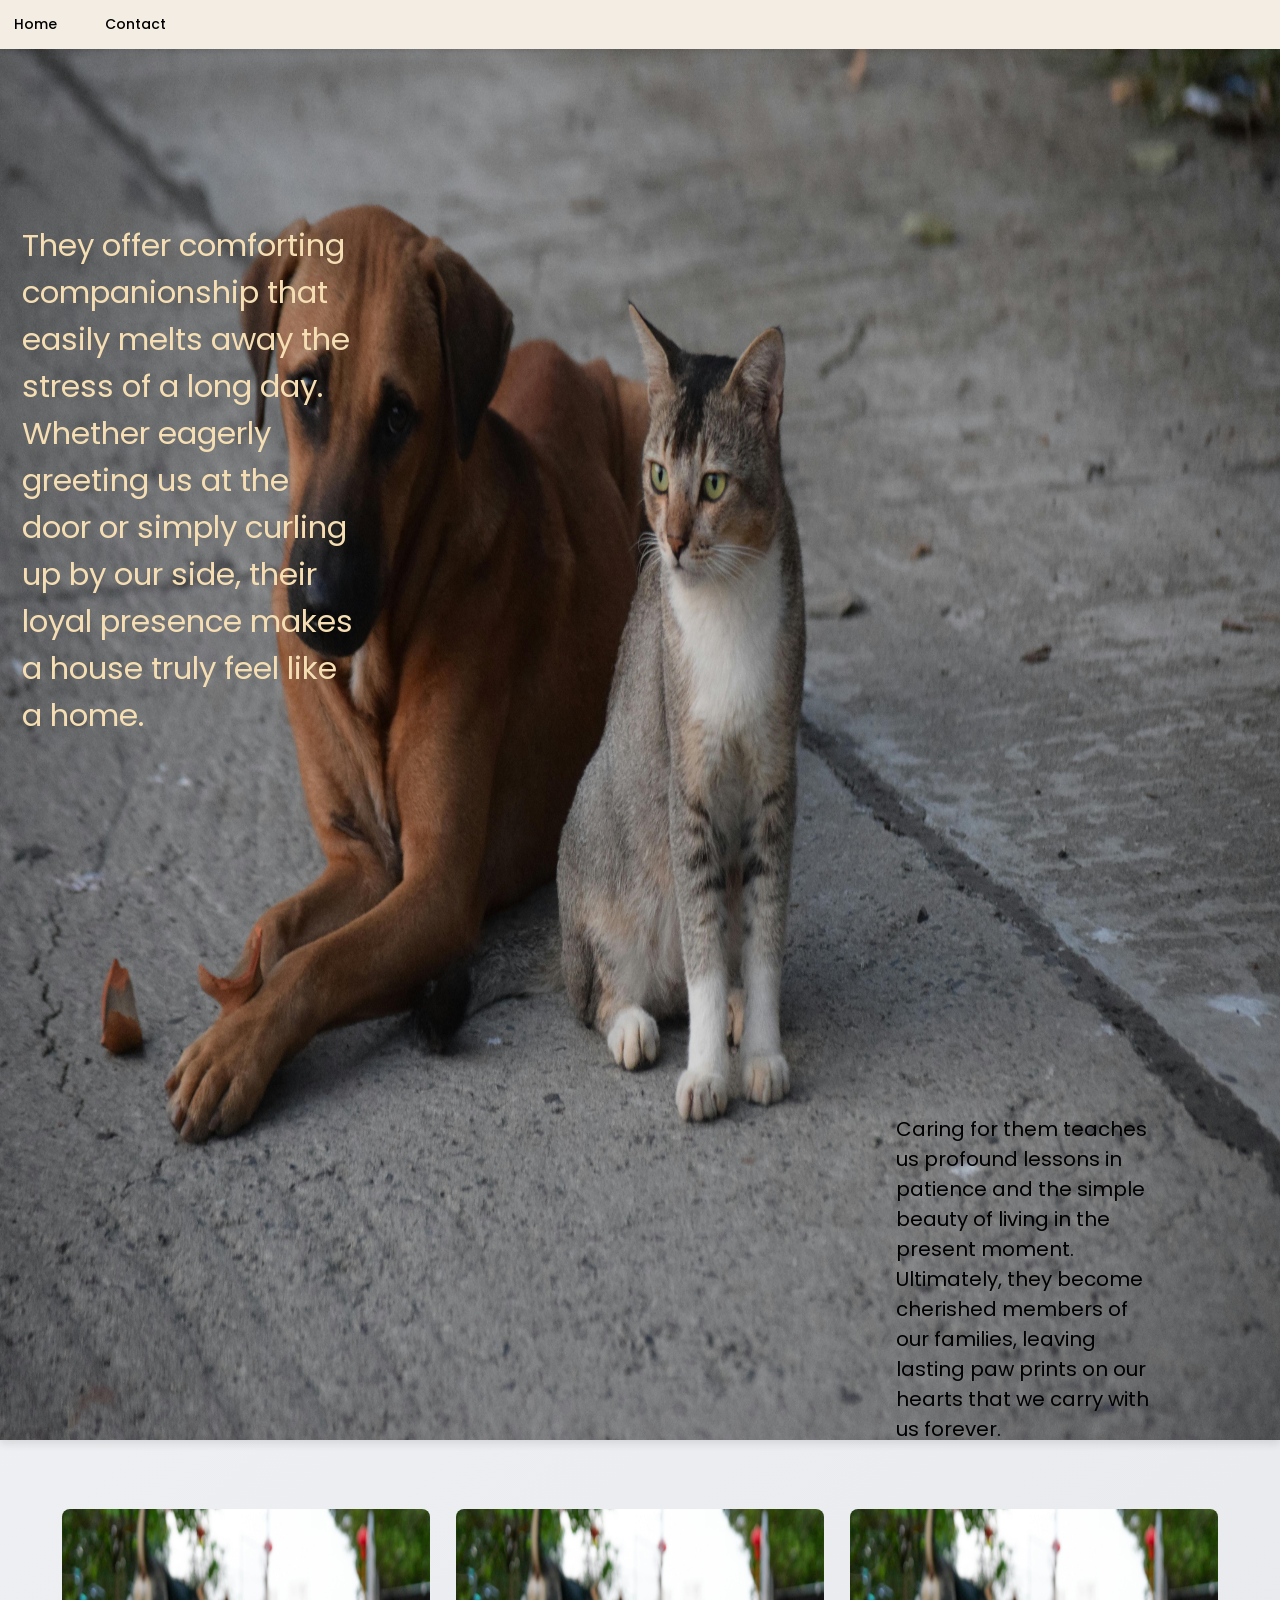
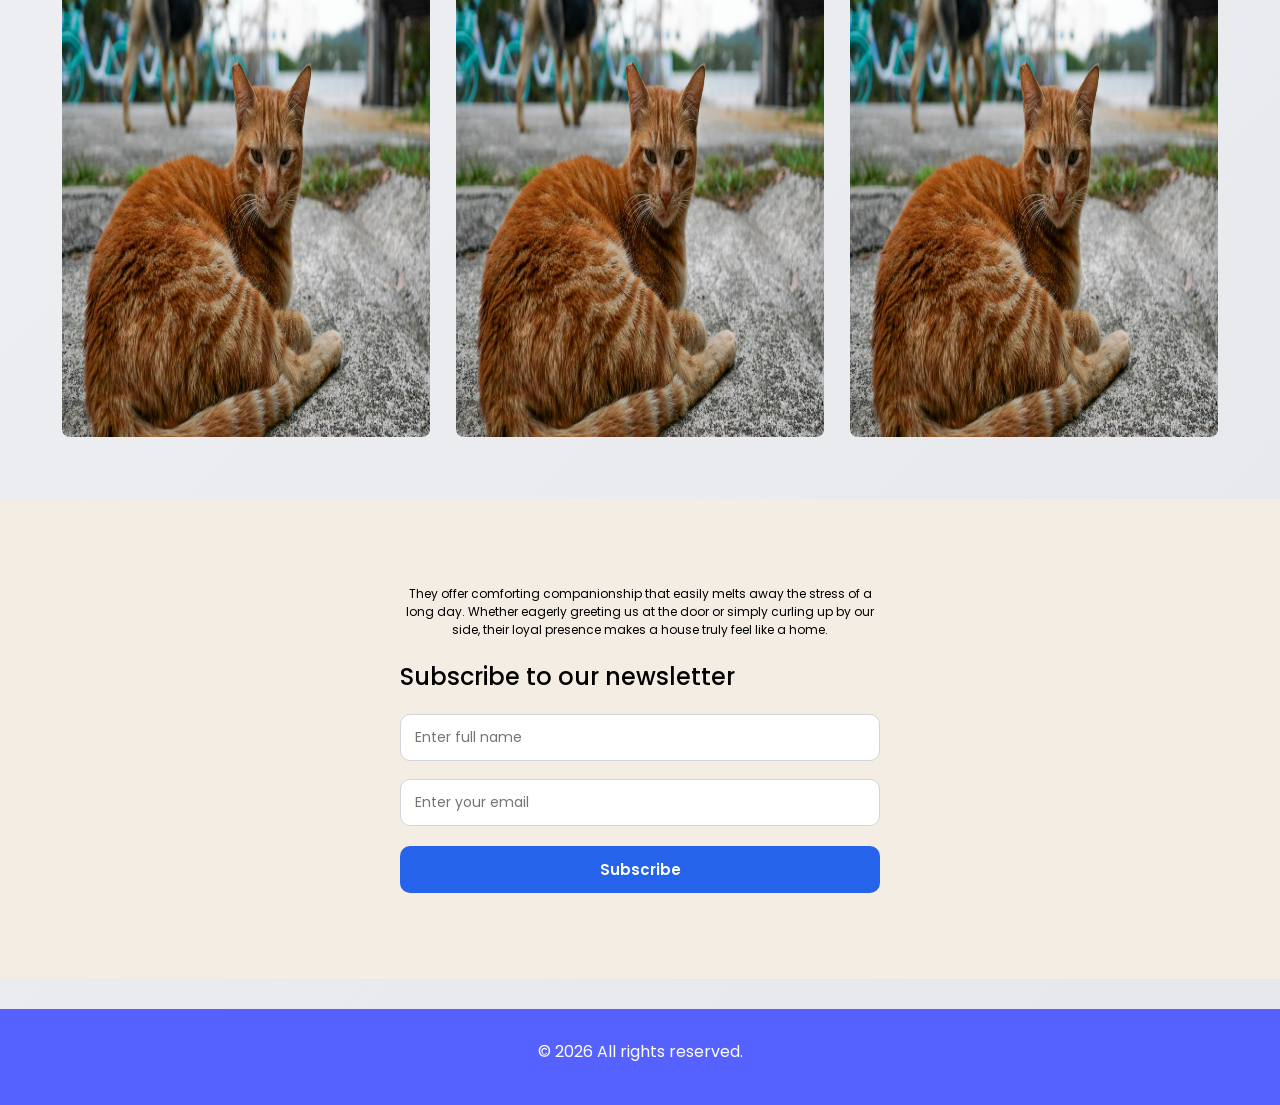
==== index.html @ 139f207c "check code" ====
<!DOCTYPE html>
<html lang="en">
<head>
    <meta charset="UTF-8">
    <title>Save User</title>
    <link rel="stylesheet" href="test.css">
    <link href="https://fonts.googleapis.com/css2?family=Poppins:wght@400;500;600;700&display=swap" rel="stylesheet">
</head>
<body>
<div class="nav-menu">
    <a class="hover-underline" href="index.html">Home</a>
    <a class="hover-underline" href="contact.html">Contact</a>
</div>


<img src="Images/pexels-wanderkash-20816519.jpg" alt="cat" style="width:100%;height: 90em;box-shadow: 0 4px 8px rgba(0, 0, 0, 0.1);">
<div class="cont-out">
    <p class="p-img-text">They offer comforting companionship that easily melts away the stress of a long day. Whether eagerly greeting us at the door or simply curling up by our side, their loyal presence makes a house truly feel like a home.</p>
</div>
<div class="left-side-text">
    <div class="cont-out2">
        <p class="p-img-text2">Caring for them teaches us profound lessons in patience and the simple beauty of living in the present moment. Ultimately, they become cherished members of our families, leaving lasting paw prints on our hearts that we carry with us forever.</p>
    </div>
</div>

<!-- Animals cards -->
<div class="display-flex-cards">
    <div class="animal-card">
        <img class="img-inherit" src="Images/pexels-yuen-2160809509-37031055.jpg" alt="dog" >
    </div>
    <div class="animal-card">
        <img class="img-inherit" src="Images/pexels-yuen-2160809509-37031055.jpg" alt="dog" >
    </div>
    <div class="animal-card">
        <img class="img-inherit" src="Images/pexels-yuen-2160809509-37031055.jpg" alt="dog" >
    </div>
</div>
<div class="subscribe-section">
    <div class="subcribe-cont">
        <p class="font-xs text-align-center">They offer comforting companionship that easily melts away the stress of a long day. Whether eagerly greeting us at the door or simply curling up by our side, their loyal presence makes a house truly feel like a home.</p>
        <h2 class="subcribe-heading font-semi-bold">Subscribe to our newsletter</h2>
        <form id="userForm" class="subcribe-form">
            <div class="form-group">
                <input type="text" id="name" placeholder="Enter full name" required />
            </div>
            <input type="email" id="email" placeholder="Enter your email" class="subcribe-input" required>
            <div class="text-align-center">
                <button type="submit" class="btn margin-top-base" id="saveBtn">Subscribe</button>
            </div>

        </form>
    </div>
</div>


</div>

<div id="statusMessage" class="status"></div>

<div class="footer">
    <p>&copy; 2026 All rights reserved.</p>
</div>
</div>
<script src="script.js"></script>
</body>
</html>
---- test.css ----
* {
    box-sizing: border-box;
    margin: 0;
    padding: 0;
    font-family: 'Poppins', sans-serif;
}

body {
    background: linear-gradient(135deg, #f3f4f6, #e5e7eb);
}

.nav-menu {
    display: flex;
    justify-content: flex-start;
    background: #f3ede3;
    box-shadow: 0 2px 5px rgba(0, 0, 0, 0.1);
    position: fixed;
    width: 100vw;
    z-index: 100;

}

a{
    color:black;
    margin-right: 20px;
    text-decoration: none;
    font-weight: 300;
    padding:14px;
}

/* Menu Hover Effect */
.hover-underline {
    position: relative;
    display: inline-block;
    font-weight: 500;
    font-size: 14px;
}

.hover-underline::after,
.hover-underline::before {
    content: '';
    position: absolute;
    width: 100%;
    height: 2px;
    background: linear-gradient(to right, #ff0000, #00ffff);
    bottom: 0px;
    left: 0;
    transform: scaleX(0);
    transform-origin: right;
    transition: transform 0.4s ease-out;
}

.hover-underline::before {
    top: 0px;
    transform-origin: left;
}

.hover-underline:hover::after,
.hover-underline:hover::before {
    transform: scaleX(1);
}

.p-img-text{
    width: 377px;
    font-size: 31px;
    padding: 22px;
    color: wheat;
}
.cont-out{
    position: absolute;
    top: 200px;
}
.p-img-text2{
    color: black;
    width: 311px;
    padding: 26px;
    font-size: 20px;
}
.cont-out2{
    display: flex;
    justify-content: end;
}
.left-side-text{
    position: absolute;
    top: 68em;
    left: 68%;
}
.animal-card{
    height: 33em;
    width: 23em;
    border-radius: 10px;
}
.animal-card:hover{
    transform: scale(1.05);
    box-shadow: 0 0 20px #f3ede3;
}

.img-inherit{
    height: inherit;
    width: inherit;
    border-radius: 8px;
}
.display-flex{
    display: flex;
}
.justify-center{
    justify-content: center;
}
.display-flex-cards{
    display:flex;
    justify-content: space-between;
    padding: 62px;

}
.subscribe-section{
    background: #f3ede3;
    height: auto;
}
.subcribe-cont{
    padding: 86px 25em;
    display: flex;
    gap: 20px;
    flex-direction: column;
}
.margin-top-base{
    margin-top: 20px;
}
.font-xs{
    font-size: 12px;
}
.text-align-center{
    text-align: center;
}
.font-semi-bold{
    font-weight: 500;
}
.subcribe-button-width{
    width: auto;
    padding: 12px 32px;
}



.container {
    width: 100%;
    max-width: 420px;
    background: #ffffff;
    border-radius: 16px;
    box-shadow: 0 10px 30px rgba(0,0,0,0.08);
    padding: 28px;
}

.header {
    text-align: center;
    margin-bottom: 24px;
}

.header h1 {
    font-size: 24px;
    color: #111827;
    margin-bottom: 8px;
}

.header p {
    color: #6b7280;
    font-size: 14px;
}

.form-group {
    margin-bottom: 18px;
}

label {
    display: block;
    font-size: 14px;
    color: #374151;
    margin-bottom: 6px;
    font-weight: 600;
}

input {
    width: 100%;
    padding: 12px 14px;
    border: 1px solid #d1d5db;
    border-radius: 10px;
    font-size: 14px;
    outline: none;
    transition: border-color 0.2s ease;
}

input:focus {
    border-color: #2563eb;
}

.btn {
    width: 100%;
    padding: 12px;
    border: none;
    border-radius: 10px;
    background: #2563eb;
    color: white;
    font-size: 15px;
    font-weight: 600;
    cursor: pointer;
    transition: background 0.2s ease;
}

.btn:hover {
    background: #1d4ed8;
}

.btn:disabled {
    background: #93c5fd;
    cursor: not-allowed;
}

.status {
    margin-top: 16px;
    padding: 12px;
    border-radius: 10px;
    font-size: 14px;
    display: none;
}

.status.success {
    display: block;
    background: #ecfdf5;
    color: #065f46;
    border: 1px solid #a7f3d0;
}

.status.error {
    display: block;
    background: #fef2f2;
    color: #991b1b;
    border: 1px solid #fecaca;
}

.status.loading {
    display: block;
    background: #eff6ff;
    color: #1e40af;
    border: 1px solid #bfdbfe;
}

.footer {
    margin-top: 30px;
    background-color: #5562ff;
    color: white;
    height: 6em;
    text-align: center;
    padding: 30px;
}

.api-preview {
    margin-top: 18px;
    background: #f9fafb;
    border: 1px dashed #d1d5db;
    border-radius: 10px;
    padding: 12px;
    font-size: 12px;
    color: #4b5563;
    line-height: 1.5;
}

.api-preview strong {
    color: #111827;
}
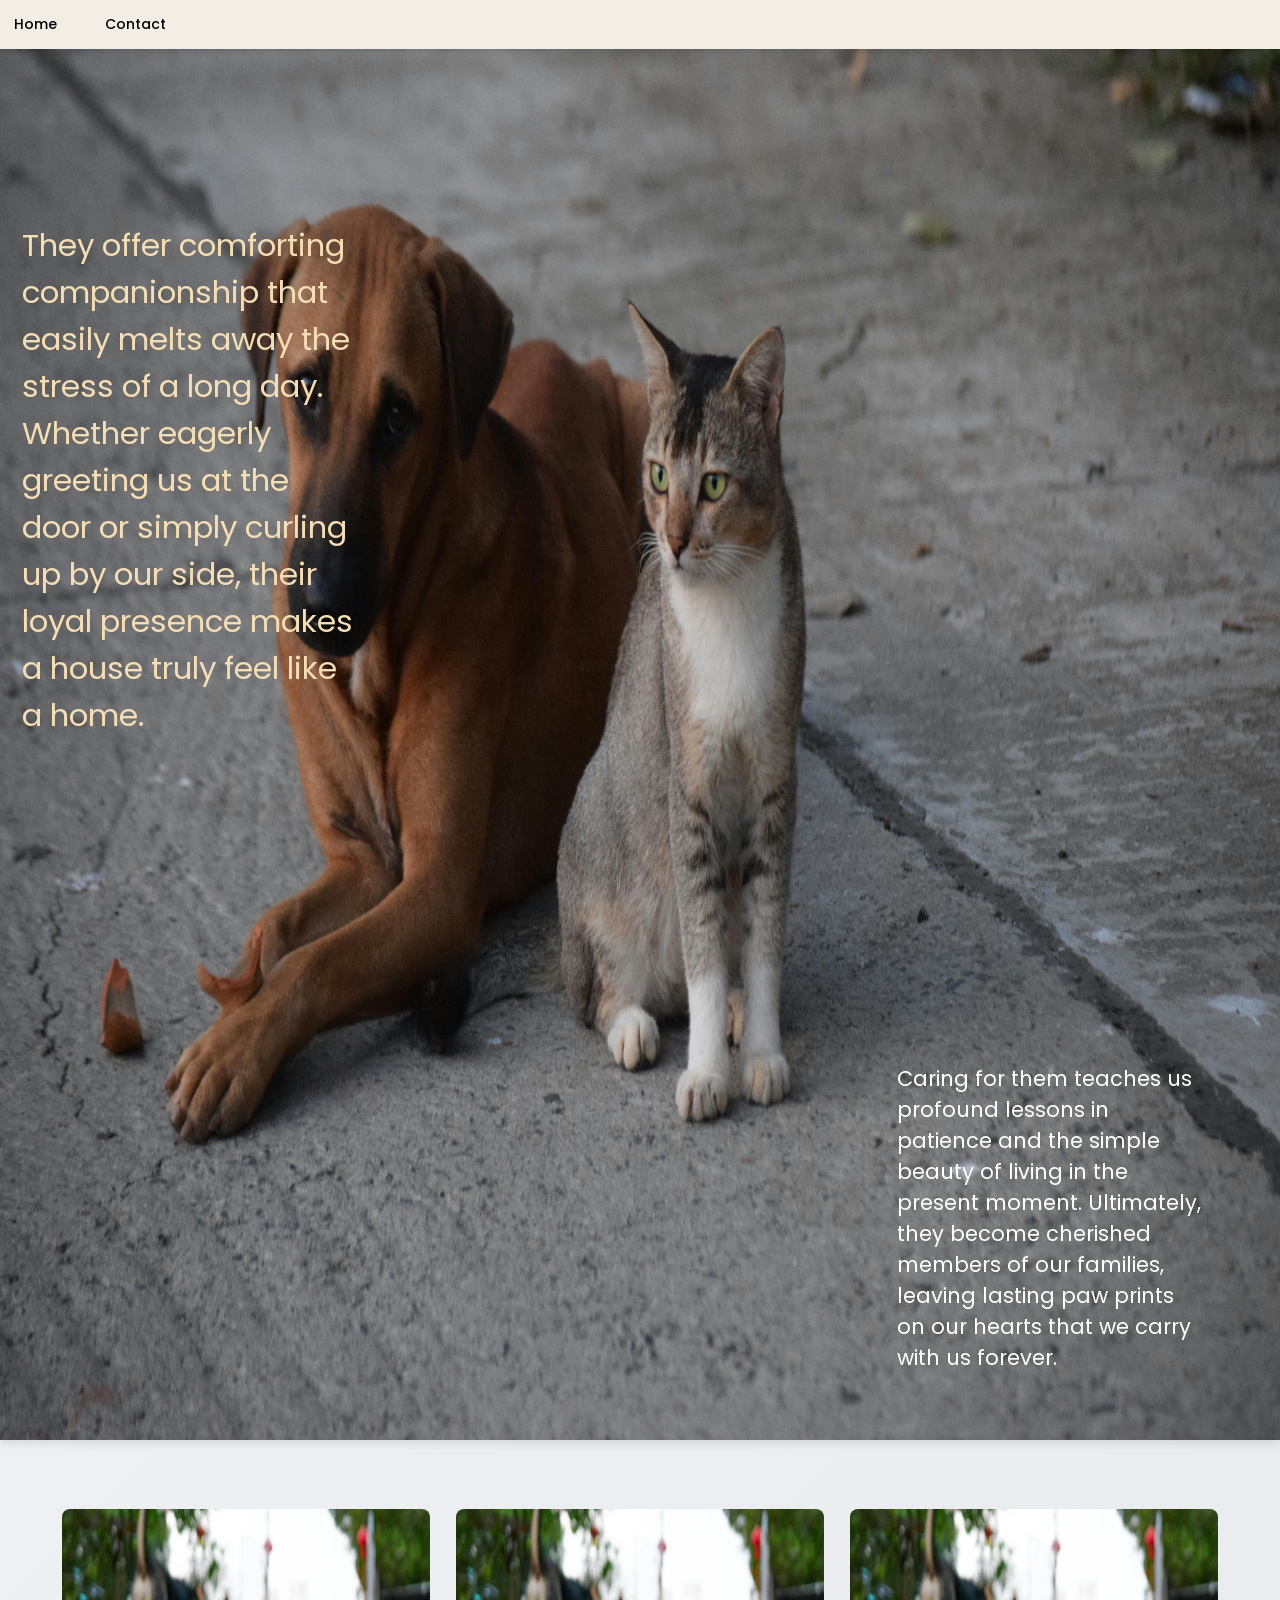
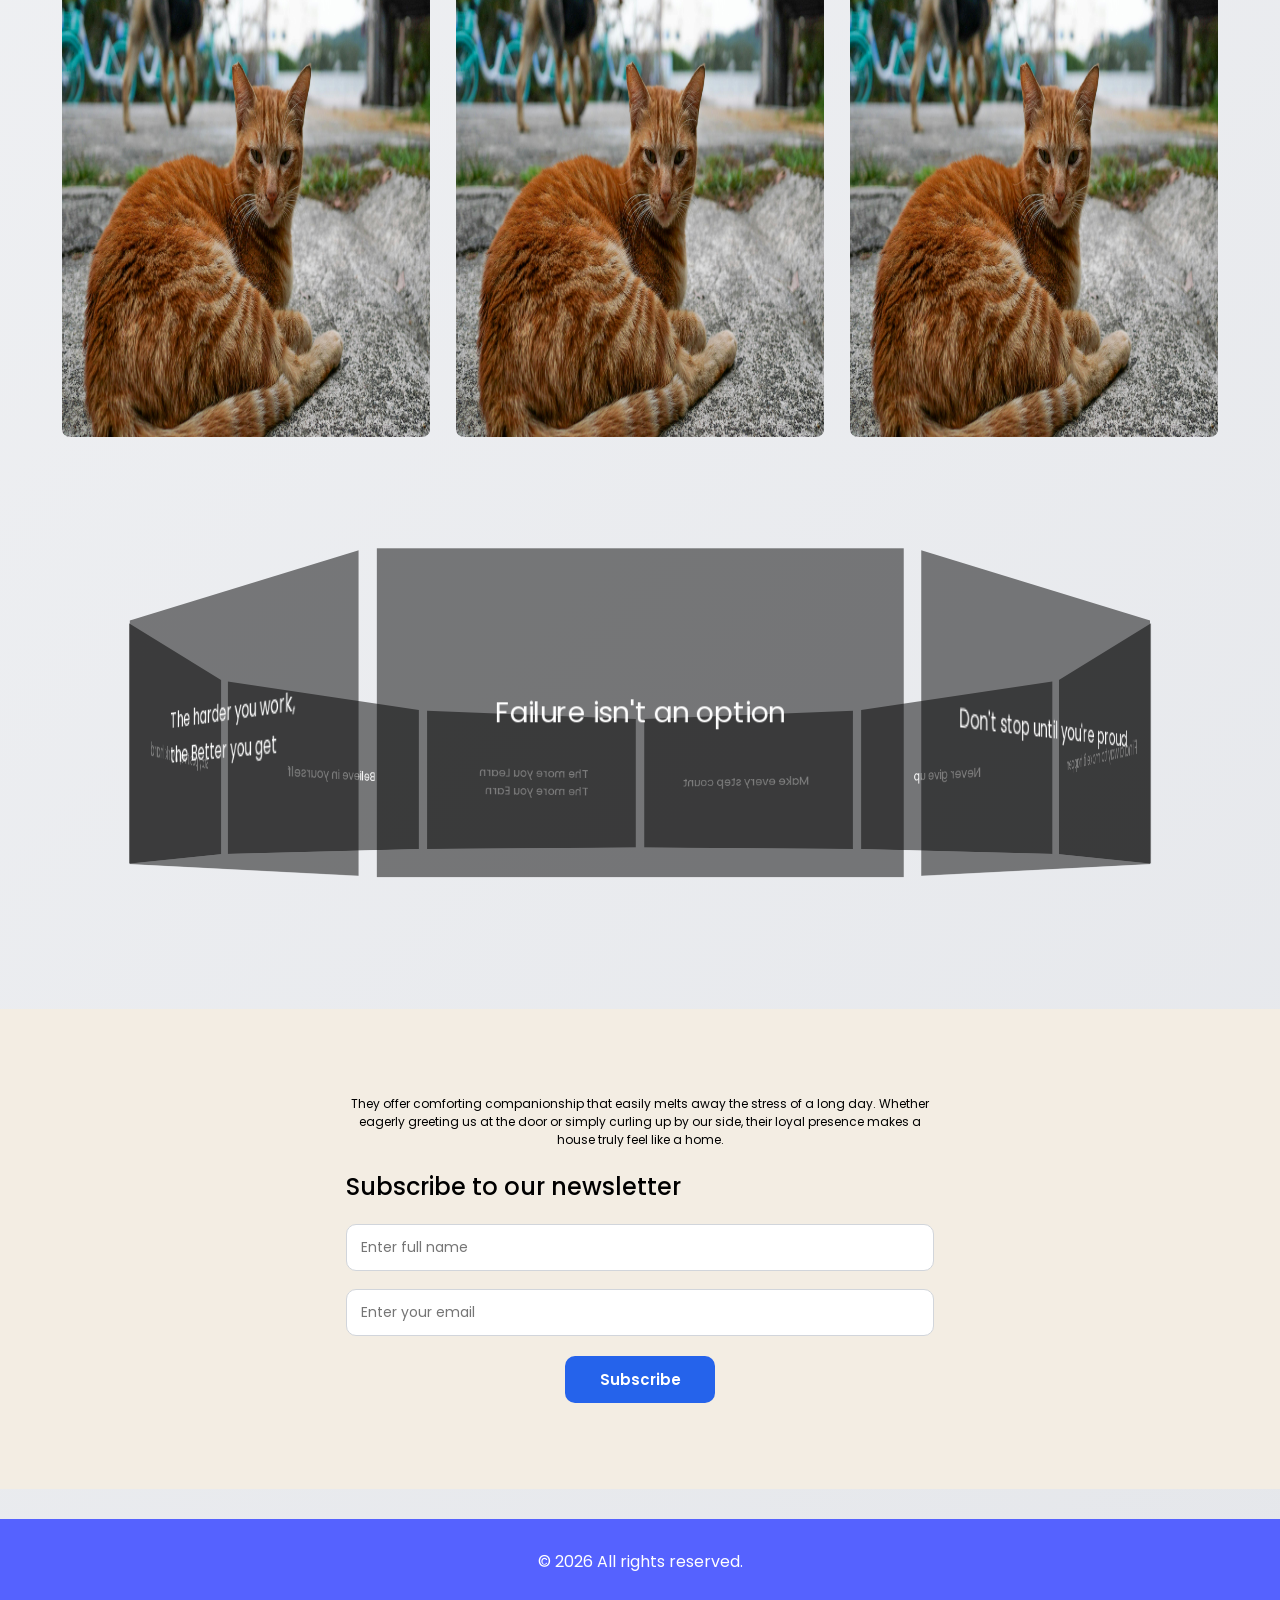
==== commit 02954f4e: "check code" ====
--- a/index.html
+++ b/index.html
@@ -35,6 +35,21 @@
         <img class="img-inherit" src="Images/pexels-yuen-2160809509-37031055.jpg" alt="dog" >
     </div>
 </div>
+<!--Rotating cards-->
+<div class="container1">
+    <div class="carousel">
+        <div class="carousel__face"><span>Failure isn't an option</span></div>
+        <div class="carousel__face"><span>Don't stop until you're proud</span></div>
+        <div class="carousel__face"><span>Find a way to make it happen</span></div>
+        <div class="carousel__face"><span>Never give up</span></div>
+        <div class="carousel__face"><span>Make every step count</span></div>
+        <div class="carousel__face"><span>The more you Learn <br>The more you Earn</span></div>
+        <div class="carousel__face"><span>Believe in yourself</span></div>
+        <div class="carousel__face"><span>Stay positive, Work hard</span></div>
+        <div class="carousel__face"><span>The harder you work,<br> the Better you get</span></div>
+    </div>
+</div>
+
 <div class="subscribe-section">
     <div class="subcribe-cont">
         <p class="font-xs text-align-center">They offer comforting companionship that easily melts away the stress of a long day. Whether eagerly greeting us at the door or simply curling up by our side, their loyal presence makes a house truly feel like a home.</p>
@@ -45,7 +60,7 @@
             </div>
             <input type="email" id="email" placeholder="Enter your email" class="subcribe-input" required>
             <div class="text-align-center">
-                <button type="submit" class="btn margin-top-base" id="saveBtn">Subscribe</button>
+                <button type="submit" class="btn margin-top-base subcribe-button-width" id="saveBtn">Subscribe</button>
             </div>
 
         </form>
--- a/test.css
+++ b/test.css
@@ -42,8 +42,9 @@
     position: absolute;
     width: 100%;
     height: 2px;
-    background: linear-gradient(to right, #ff0000, #00ffff);
-    bottom: 0px;
+    background: black;
+    /*background: linear-gradient(to right, #ff0000, #00ffff);*/
+    bottom: 0;
     left: 0;
     transform: scaleX(0);
     transform-origin: right;
@@ -51,7 +52,7 @@
 }
 
 .hover-underline::before {
-    top: 0px;
+    top: 0;
     transform-origin: left;
 }
 
@@ -71,10 +72,13 @@
     top: 200px;
 }
 .p-img-text2{
-    color: black;
-    width: 311px;
+    color: white;
+    width: 358px;
     padding: 26px;
-    font-size: 20px;
+    font-size: 21px;
+    position: absolute;
+    top: -4vw;
+    right: -28vw;
 }
 .cont-out2{
     display: flex;
@@ -117,7 +121,7 @@
     height: auto;
 }
 .subcribe-cont{
-    padding: 86px 25em;
+    padding: 86px 27vw;
     display: flex;
     gap: 20px;
     flex-direction: column;
@@ -265,4 +269,81 @@
 
 .api-preview strong {
     color: #111827;
-}+}
+.subcribe-button-width{
+    width: 10em;
+}
+
+/*Rotating cards css*/
+.container1 {
+    position: relative;
+    width: 320px;
+    margin: 150px auto 0 auto;
+    perspective: 1000px;
+    height: 360px;
+    color: #ffffff;
+}
+
+.carousel {
+    position: absolute;
+    width: 100%;
+    height: 100%;
+    transform-style: preserve-3d;
+    animation: rotate360 10s infinite forwards linear;
+}
+.carousel__face {
+    position: absolute;
+    width: 300px;
+    height: 187px;
+    top: 20px;
+    left: 10px;
+    right: 10px;
+    background-size: cover;
+    box-shadow:inset 0 0 0 2000px rgba(0,0,0,0.5);
+    display: flex;
+}
+
+span {
+    margin: auto;
+    font-size: 1rem;
+}
+
+
+.carousel__face:nth-child(1) {
+    background-image: url("https://images.pexels.com/photos/1141853/pexels-photo-1141853.jpeg?auto=compress&cs=tinysrgb&dpr=2&h=750&w=1260");
+    transform: rotateY(  0deg) translateZ(430px); }
+.carousel__face:nth-child(2) {
+    background-image: url("https://images.pexels.com/photos/1258865/pexels-photo-1258865.jpeg?auto=compress&cs=tinysrgb&dpr=2&h=750&w=1260");
+    transform: rotateY( 40deg) translateZ(430px); }
+.carousel__face:nth-child(3) {
+    background-image: url("https://images.pexels.com/photos/808466/pexels-photo-808466.jpeg?auto=compress&cs=tinysrgb&dpr=2&h=750&w=1260");
+    transform: rotateY( 80deg) translateZ(430px); }
+.carousel__face:nth-child(4) {
+    background-image: url("https://www.gconnect.in/gc22/wp-content/uploads/2022/09/Stepping-up-of-pay.jpg");
+    transform: rotateY(120deg) translateZ(430px); }
+.carousel__face:nth-child(5) {
+    background-image: url("https://wikihealth.biz.id/images/step-counts-still-down-after-pandemic-1440x810.jpg");
+    transform: rotateY(160deg) translateZ(430px); }
+.carousel__face:nth-child(6) {
+    background-image: url("https://static.vecteezy.com/ti/vecteur-libre/p1/5568329-en-savoir-plus-gagner-plus-cartoon-vector-illustration-vectoriel.jpg");
+    transform: rotateY(200deg) translateZ(430px); }
+.carousel__face:nth-child(7) {
+    background-image: url("https://www.youngisthan.in/wp-content/uploads/2018/03/belief-1280x720.jpg");
+    transform: rotateY(240deg) translateZ(430px); }
+.carousel__face:nth-child(8) {
+    background-image: url("https://images.pexels.com/photos/135018/pexels-photo-135018.jpeg?auto=compress&cs=tinysrgb&dpr=2&h=750&w=1260");
+    transform: rotateY(280deg) translateZ(430px); }
+.carousel__face:nth-child(9) {
+    background-image: url("https://images.pexels.com/photos/1175135/pexels-photo-1175135.jpeg?auto=compress&cs=tinysrgb&dpr=2&h=750&w=1260");
+    transform: rotateY(320deg) translateZ(430px); }
+
+
+
+@keyframes rotate360 {
+    from {
+        transform: rotateY(0deg);
+    }
+    to {
+        transform: rotateY(-360deg);
+    }
+}
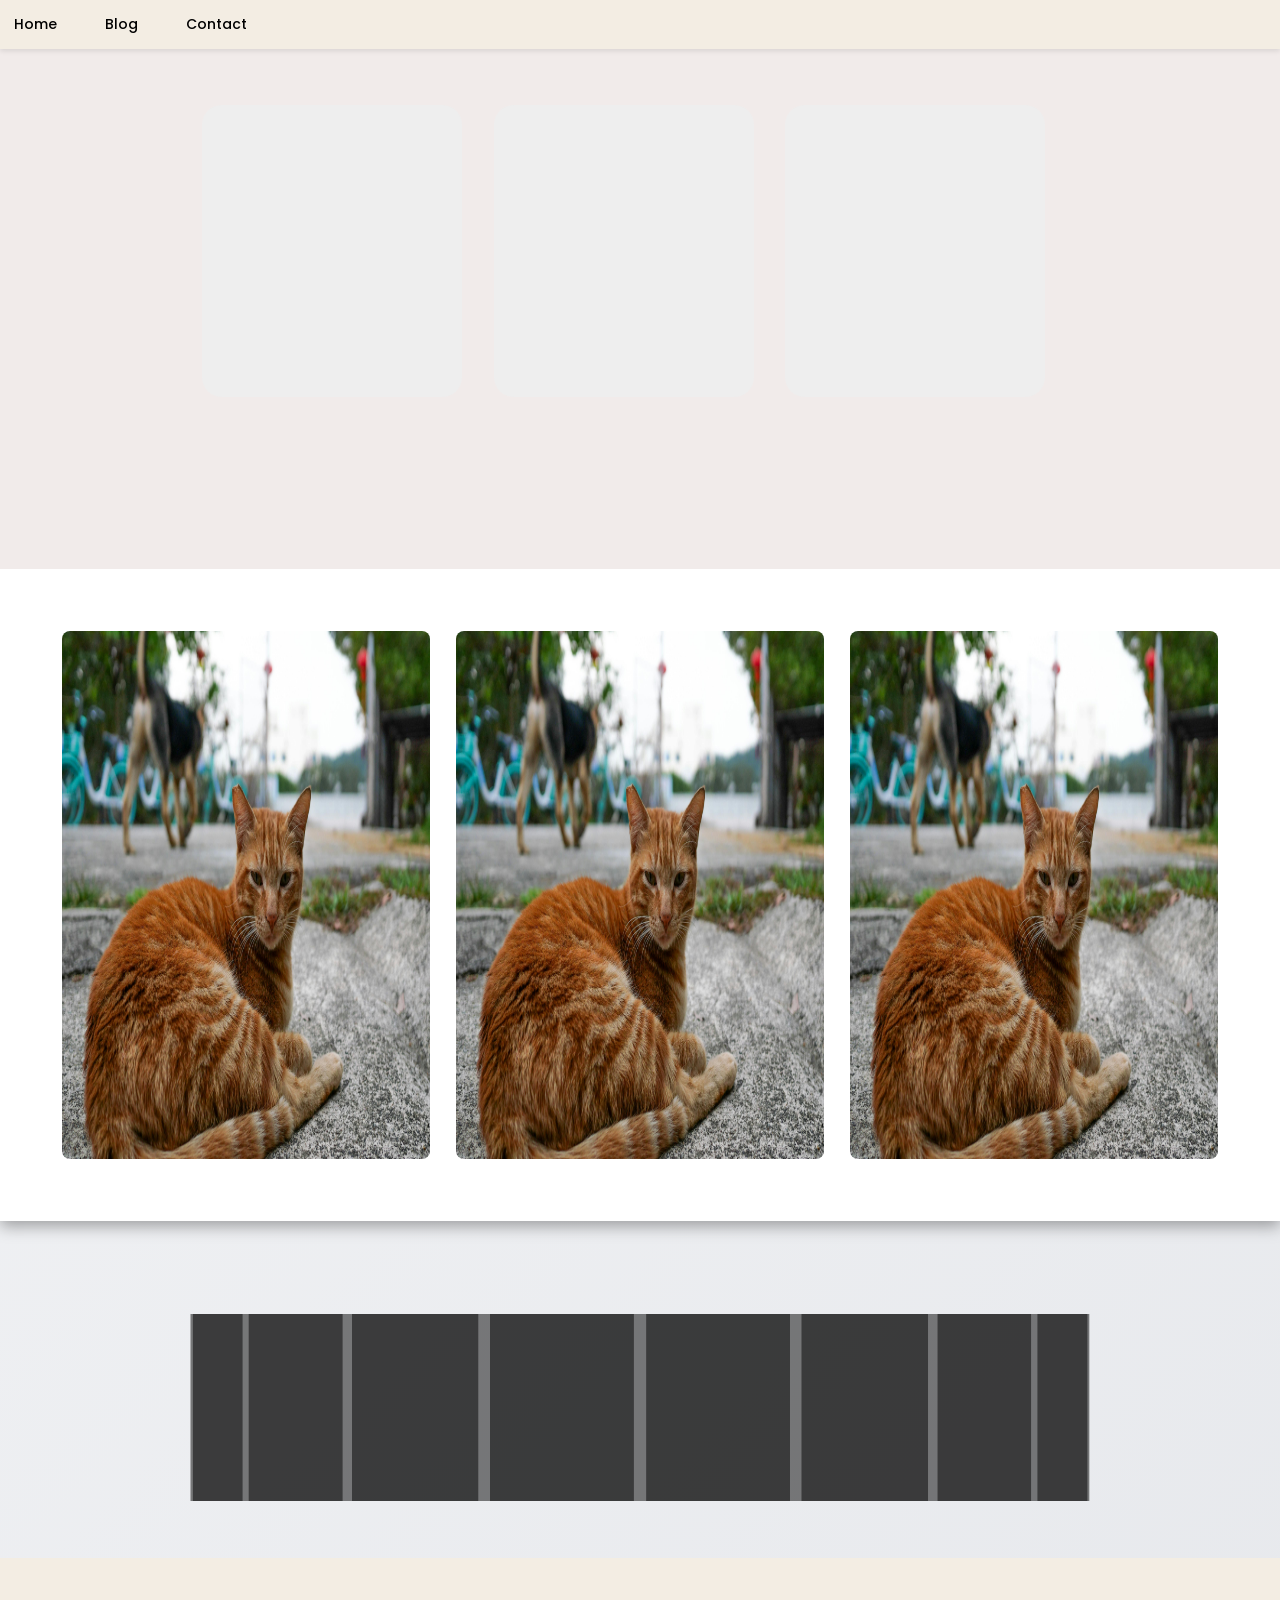
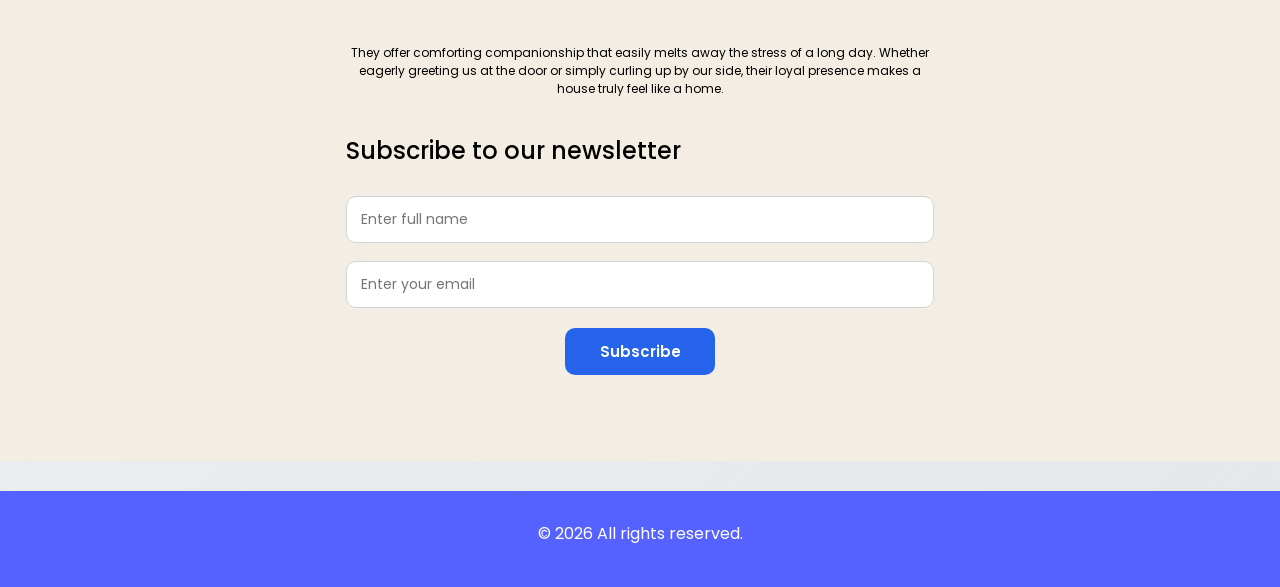
==== commit e2af1356: "check code" ====
--- a/index.html
+++ b/index.html
@@ -4,18 +4,31 @@
     <meta charset="UTF-8">
     <title>Save User</title>
     <link rel="stylesheet" href="test.css">
+
     <link href="https://fonts.googleapis.com/css2?family=Poppins:wght@400;500;600;700&display=swap" rel="stylesheet">
 </head>
 <body>
 <div class="nav-menu">
     <a class="hover-underline" href="index.html">Home</a>
-    <a class="hover-underline" href="contact.html">Contact</a>
+    <a class="hover-underline" href="blog.html">Blog</a>
+     <a class="hover-underline" href="contact.html">Contact</a>
 </div>
 
 
-<img src="Images/pexels-wanderkash-20816519.jpg" alt="cat" style="width:100%;height: 90em;box-shadow: 0 4px 8px rgba(0, 0, 0, 0.1);">
+<img src="https://images.pexels.com/photos/34071784/pexels-photo-34071784.jpeg" alt="cat" style="width:100%;height: 90em;box-shadow: 0 4px 8px rgba(0, 0, 0, 0.1);">
 <div class="cont-out">
-    <p class="p-img-text">They offer comforting companionship that easily melts away the stress of a long day. Whether eagerly greeting us at the door or simply curling up by our side, their loyal presence makes a house truly feel like a home.</p>
+    <p class="font-size-20 text-color-neutral-0 padding-20 padding-left-base">They offer comforting companionship that easily melts away the stress of a long day. </p>
+
+    <p class="p-img-text text-color-neutral-0 padding-20 padding-left-base">Whether eagerly greeting us at the door or simply curling up by our side, their loyal presence makes a house truly feel like a home.</p>
+    <div class="padding-m padding-left-base">
+        <button class="adapt-friend-btn" onclick="">Adapt a Friend</button>
+        <button class="explore-btn" onclick="">Learn More</button>
+    </div>
+
+    <div class="explore-more-container padding-left-base">
+        <i data-lucide="move-up-right" class="explore-more-icon"></i>
+        <p onclick="">Explore More</p>
+    </div>
 </div>
 <div class="left-side-text">
     <div class="cont-out2">
@@ -24,6 +37,17 @@
 </div>
 
 <!-- Animals cards -->
+<div class="animals-cards">
+    <div id="petContainer">
+        <!-- Skeleton cards shown first -->
+        <div class="skeleton-card"></div>
+        <div class="skeleton-card"></div>
+        <div class="skeleton-card"></div>
+    </div>
+
+</div>
+
+<div class="height-24em">
 <div class="display-flex-cards">
     <div class="animal-card">
         <img class="img-inherit" src="Images/pexels-yuen-2160809509-37031055.jpg" alt="dog" >
@@ -35,7 +59,10 @@
         <img class="img-inherit" src="Images/pexels-yuen-2160809509-37031055.jpg" alt="dog" >
     </div>
 </div>
+</div>
 <!--Rotating cards-->
+
+<div>
 <div class="container1">
     <div class="carousel">
         <div class="carousel__face"><span>Failure isn't an option</span></div>
@@ -77,5 +104,10 @@
 </div>
 </div>
 <script src="script.js"></script>
+<script src="https://unpkg.com/lucide@latest"></script>
+<script>
+    lucide.createIcons();
+</script>
+
 </body>
 </html>
--- a/test.css
+++ b/test.css
@@ -62,14 +62,14 @@
 }
 
 .p-img-text{
-    width: 377px;
+    width: 450px;
     font-size: 31px;
     padding: 22px;
     color: wheat;
 }
 .cont-out{
     position: absolute;
-    top: 200px;
+    top: 50px;
 }
 .p-img-text2{
     color: white;
@@ -77,7 +77,7 @@
     padding: 26px;
     font-size: 21px;
     position: absolute;
-    top: -4vw;
+    top: -36vw;
     right: -28vw;
 }
 .cont-out2{
@@ -111,9 +111,12 @@
     justify-content: center;
 }
 .display-flex-cards{
-    display:flex;
+    display: flex;
     justify-content: space-between;
     padding: 62px;
+    position: relative;
+    background: white;
+    box-shadow: rgba(0, 0, 0, 0.35) 0px 5px 15px;
 
 }
 .subscribe-section{
@@ -278,10 +281,9 @@
 .container1 {
     position: relative;
     width: 320px;
-    margin: 150px auto 0 auto;
-    perspective: 1000px;
-    height: 360px;
-    color: #ffffff;
+    margin: 341px auto 0px;
+    height: 264px;
+    color: rgb(255, 255, 255);
 }
 
 .carousel {
@@ -347,3 +349,185 @@
         transform: rotateY(-360deg);
     }
 }
+
+.height-24em{
+    height: 24em;
+}
+.font-size-14{
+    font-size: 1.5em;
+}
+.font-size-20{
+    font-size: 3em;
+}
+.text-color-neutral-0{
+    color: #fff;
+}
+.padding-20{
+    padding: 20px;
+}
+.explore-more-icon{
+    color: #fff;
+    height: 30px;
+    width: 30px;
+}
+.explore-more-container {
+    display: flex;
+    font-size: 21px;
+    color: white;
+    padding: 20px 20px 20px 20px;
+    width: 14em;
+    justify-content: space-between;
+}
+.adapt-friend-btn {
+    background: #a35135;
+    height: 40px;
+    width: auto;
+    padding: 8px;
+    border: 1px solid transparent;
+    border-radius: 8px;
+    color: #fff;
+}
+.explore-btn {
+    background: #fff;
+    height: 40px;
+    width: auto;
+    padding: 8px;
+    border: 1px solid transparent;
+    border-radius: 8px;
+    color: #000;
+    margin-left: 4px;
+}
+.padding-m{
+    padding: 20px;
+}
+.padding-l{
+    padding: 24px;
+}
+.padding-s{
+    padding: 8px;
+}
+.padding-left-base{
+    padding-left: 100px;
+}
+
+
+#petContainer{
+    display: flex;
+    gap: 2.47vw;
+    flex-wrap: wrap;
+}
+
+.pet-card{
+    width:260px;
+    background:#fff;
+    padding:14px;
+    border-radius:20px;
+    box-shadow:0 4px 15px rgba(0,0,0,0.08);
+}
+
+.pet-image{
+    position:relative;
+}
+
+.pet-image img{
+    width:100%;
+    height:220px;
+    object-fit:cover;
+    border-radius:16px;
+}
+
+.badge{
+    position:absolute;
+    top:12px;
+    left:12px;
+    background:#5da87f;
+    color:white;
+    padding:8px 14px;
+    border-radius:20px;
+    font-size:14px;
+}
+
+h2{
+    margin:15px 0 8px;
+}
+
+.type{
+    background:#dce8d3;
+    padding:6px 14px;
+    border-radius:20px;
+}
+
+.info{
+    margin:12px 0;
+    display:flex;
+    gap:15px;
+}
+
+.friendly{
+    font-weight:bold;
+    color:#8b4c32;
+}
+
+button{
+    width:100%;
+    background:#a85d39;
+    color:white;
+    border:none;
+    padding:12px;
+    border-radius:14px;
+    font-size:18px;
+    cursor:pointer;
+}
+
+.animals-cards{
+    position: relative;
+    z-index: 2;
+    padding: 5em 15.8vw;
+    height: 34em;
+    background: #f1ebea;
+}
+.img-height-width {
+    height: 198px;
+    width: 13vw;
+    border-radius: 12px;
+    border: 1px solid #e1dfdf;
+}
+/*Skelton cards*/
+.skeleton-card{
+    width:260px;
+    height:292px;
+    border-radius:20px;
+    position:relative;
+    overflow:hidden;
+    background:#eee;
+}
+
+/* Shimmer effect */
+.skeleton-card::before{
+    content:"";
+    position:absolute;
+    top:0;
+    left:-150px;
+    width:100px;
+    height:100%;
+    background:linear-gradient(
+            90deg,
+            transparent,
+            rgba(255,255,255,.6),
+            transparent
+    );
+    animation: shimmer 1.2s infinite;
+}
+
+@keyframes shimmer{
+    100%{
+        left:300px;
+    }
+}
+.card {
+    width: 15vw;
+    background: #fff;
+    padding: 13px;
+    box-shadow: rgba(0, 0, 0, 0.35) 0px 5px 15px;
+    border-radius: 14px;
+}
